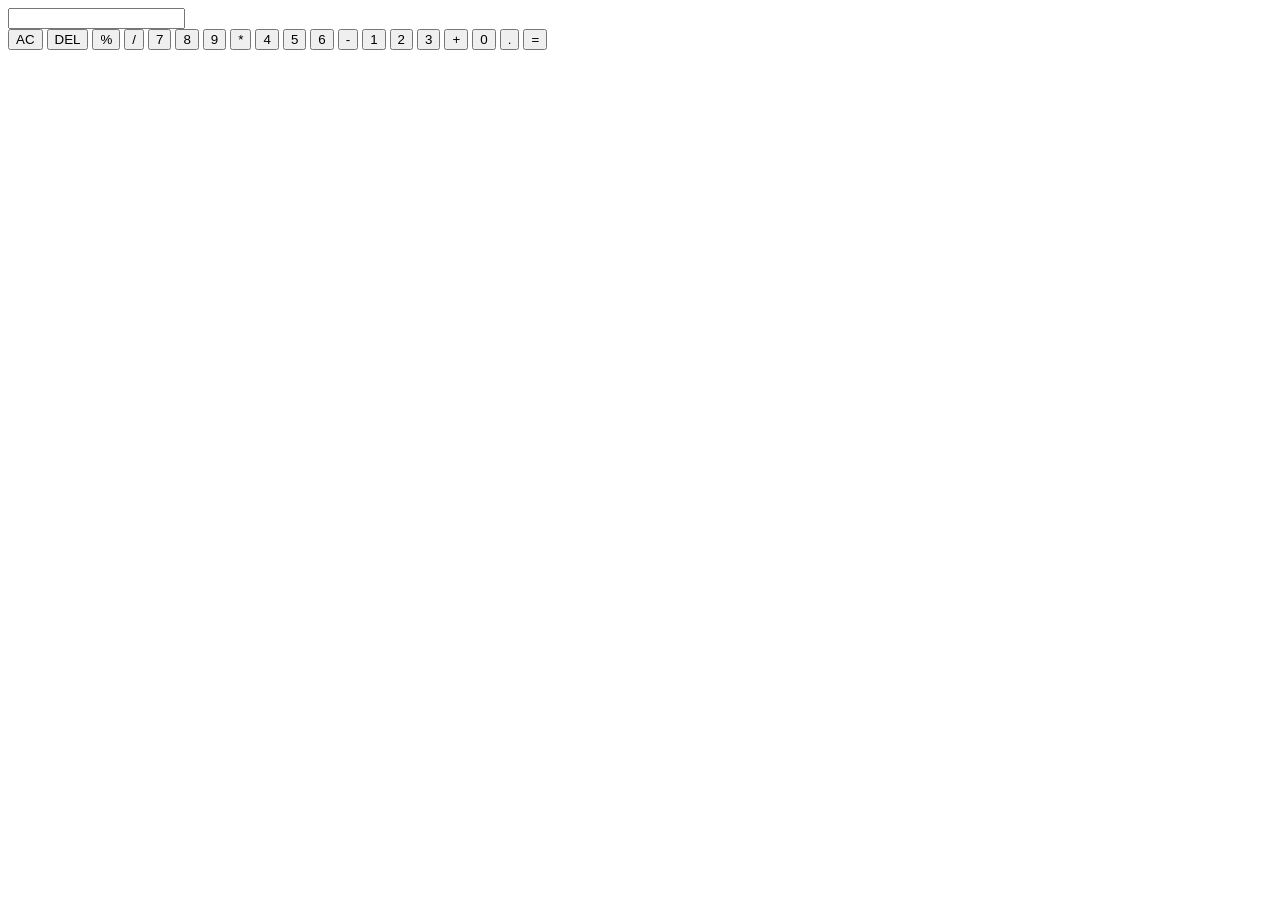
==== Calculator/index.html @ f6a790f0 "Calculator" ====
<!DOCTYPE html>
<html lang="en">

<head>
    <meta charset="UTF-8">
    <meta name="viewport" content="width=device-width, initial-scale=1.0">
    <title>Calculator</title>
</head>

<body>
    <div class="container">
        <div class="display-area">
            <input type="text" readonly id="display">
        </div>
        <div class="buttons-area">
            <button onclick="cleaarAll()">AC</button>
            <button onclick="clearOne()">DEL</button>
            <button onclick="append('%')">%</button>
            <button onclick="append('/')">/</button>
            <button onclick="append('7')">7</button>
            <button onclick="append('8')">8</button>
            <button onclick="append('9')">9</button>
            <button onclick="append('*')">*</button>
            <button onclick="append('4')">4</button>
            <button onclick="append('5')">5</button>
            <button onclick="append('6')">6</button>
            <button onclick="append('-')">-</button>
            <button onclick="append('1')">1</button>
            <button onclick="append('2')">2</button>
            <button onclick="append('3')">3</button>
            <button onclick="append('+')">+</button>
            <button onclick="append('0')">0</button>
            <button onclick="append('.')">.</button>
            <button onclick="cal()">=</button>
        </div>
    </div>


    <script>
        const display = document.getElementById('display');

        function append(input) {
            display.value += input;
        }
        function cleaarAll() {
            display.value = "";
        }
        function clearOne() {
            display.value = display.value.slice(0, -1);
        }

        function cal() {
            try {
                display.value = eval(display.value);
            } catch (error) {
                display.value = "Eroor";
            }
        }

        document.addEventListener('keydown', (e) => {
            const allowedKeys = [
                "0", "1", "2", "3", "4", "5", "6", "7", "8", "9",
                "+", "-", "*", "/", "%"
            ];
            if (allowedKeys.includes(e.key)) {
                append(e.key);
            }
            if (e.key === "Backspace") {
                clearOne();
            }
            if (e.key === "Enter") {
                cal();
            }
        })
    </script>
</body>

</html>
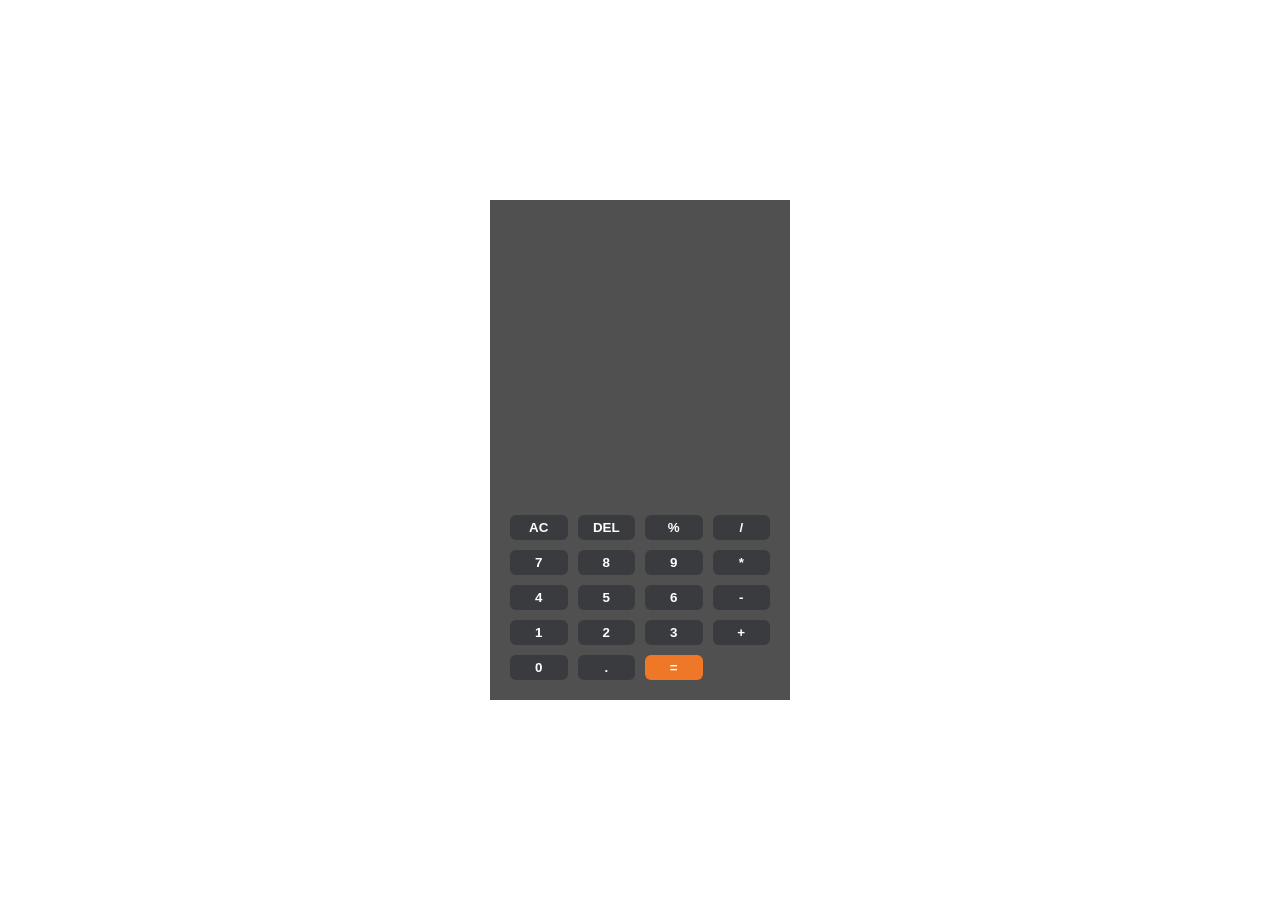
==== commit 2e8ee658: "Counter" ====
--- a/Calculator/index.html
+++ b/Calculator/index.html
@@ -5,6 +5,81 @@
     <meta charset="UTF-8">
     <meta name="viewport" content="width=device-width, initial-scale=1.0">
     <title>Calculator</title>
+    <style>
+        * {
+            padding: 0;
+            margin: 0;
+            box-sizing: border-box;
+        }
+
+        html,
+        body {
+            height: 100vh;
+            width: 100vw;
+            display: flex;
+            align-items: center;
+            justify-content: center;
+        }
+
+        .container {
+            width: 300px;
+            height: 500px;
+            /* border: 1px solid black; */
+            padding: 20px;
+            /* border-radius: 12px; */
+            display: flex;
+            flex-direction: column;
+            justify-content: space-between;
+            background-color: #505050;
+        }
+
+        .display-area {
+            padding: 110px 10px 20px 10px;
+            width: 100%;
+            height: 100%;
+        }
+
+        .display-area input {
+            outline: none;
+            background-color: #505050;
+            color: white;
+            border: none;
+            font-size: large;
+        }
+
+        .buttons-area {
+            display: grid;
+            grid-template-columns: 1fr 1fr 1fr 1fr;
+
+            gap: 10px
+        }
+
+        #equalTo {
+            background-color: #ef7828;
+        }
+
+        button {
+            /* height: 50px;
+            width: 50px; */
+            outline: none;
+            border: none;
+            font-weight: 700;
+            background-color: #393b3e;
+            color: white;
+            padding: 5px;
+            border-radius: 6px;
+        }
+        @media(max-width:425px){
+            .container {
+                height: 100vh;
+                width: 100vw;
+            }
+            button {
+                height: 50px;
+                width: 50px;
+            }
+        }
+    </style>
 </head>
 
 <body>
@@ -31,7 +106,7 @@
             <button onclick="append('+')">+</button>
             <button onclick="append('0')">0</button>
             <button onclick="append('.')">.</button>
-            <button onclick="cal()">=</button>
+            <button onclick="cal()" id="equalTo">=</button>
         </div>
     </div>
 
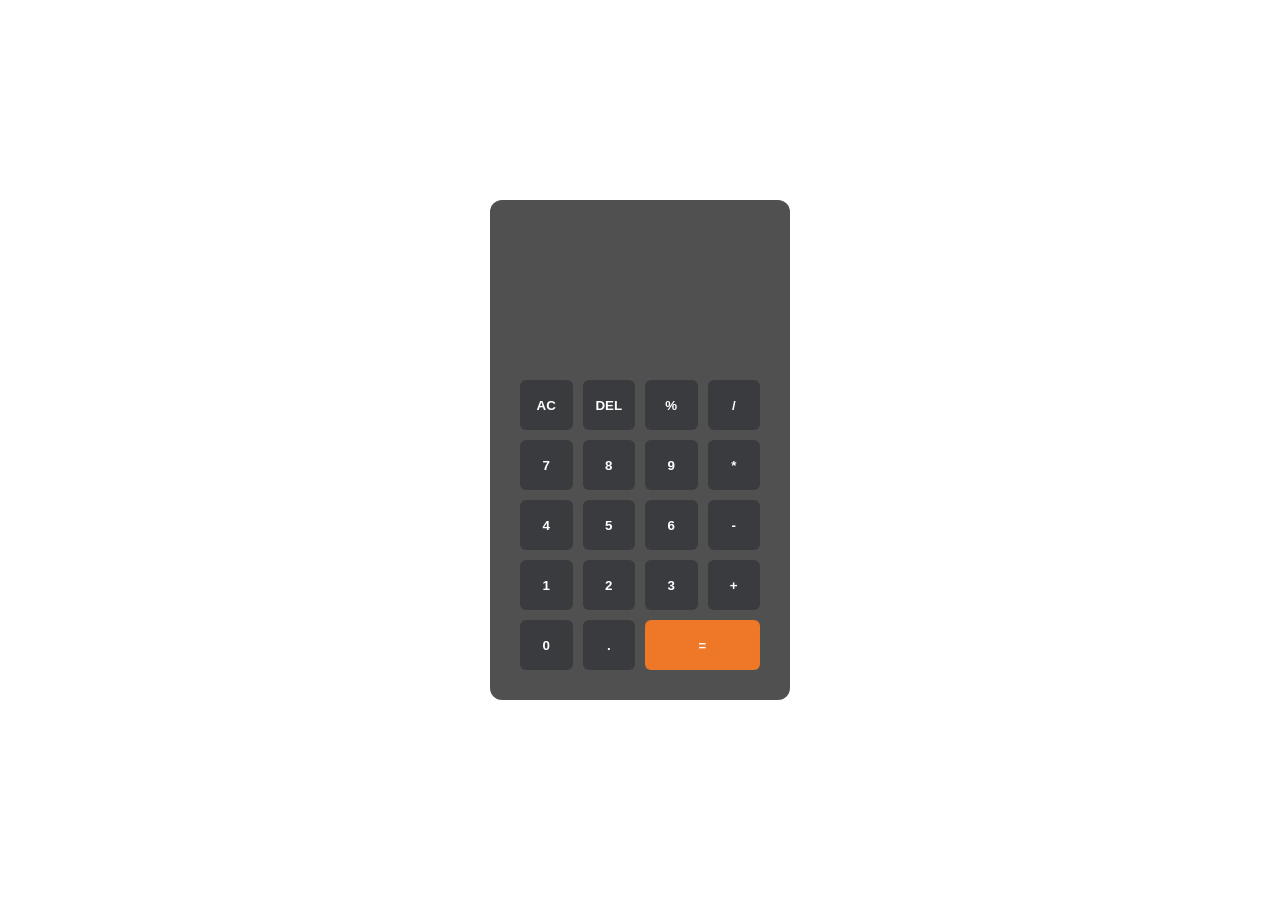
==== commit b265ff51: "Calculator" ====
--- a/Calculator/index.html
+++ b/Calculator/index.html
@@ -5,81 +5,7 @@
     <meta charset="UTF-8">
     <meta name="viewport" content="width=device-width, initial-scale=1.0">
     <title>Calculator</title>
-    <style>
-        * {
-            padding: 0;
-            margin: 0;
-            box-sizing: border-box;
-        }
-
-        html,
-        body {
-            height: 100vh;
-            width: 100vw;
-            display: flex;
-            align-items: center;
-            justify-content: center;
-        }
-
-        .container {
-            width: 300px;
-            height: 500px;
-            /* border: 1px solid black; */
-            padding: 20px;
-            /* border-radius: 12px; */
-            display: flex;
-            flex-direction: column;
-            justify-content: space-between;
-            background-color: #505050;
-        }
-
-        .display-area {
-            padding: 110px 10px 20px 10px;
-            width: 100%;
-            height: 100%;
-        }
-
-        .display-area input {
-            outline: none;
-            background-color: #505050;
-            color: white;
-            border: none;
-            font-size: large;
-        }
-
-        .buttons-area {
-            display: grid;
-            grid-template-columns: 1fr 1fr 1fr 1fr;
-
-            gap: 10px
-        }
-
-        #equalTo {
-            background-color: #ef7828;
-        }
-
-        button {
-            /* height: 50px;
-            width: 50px; */
-            outline: none;
-            border: none;
-            font-weight: 700;
-            background-color: #393b3e;
-            color: white;
-            padding: 5px;
-            border-radius: 6px;
-        }
-        @media(max-width:425px){
-            .container {
-                height: 100vh;
-                width: 100vw;
-            }
-            button {
-                height: 50px;
-                width: 50px;
-            }
-        }
-    </style>
+    <link rel="stylesheet" href="style.css">
 </head>
 
 <body>
@@ -109,45 +35,7 @@
             <button onclick="cal()" id="equalTo">=</button>
         </div>
     </div>
-
-
-    <script>
-        const display = document.getElementById('display');
-
-        function append(input) {
-            display.value += input;
-        }
-        function cleaarAll() {
-            display.value = "";
-        }
-        function clearOne() {
-            display.value = display.value.slice(0, -1);
-        }
-
-        function cal() {
-            try {
-                display.value = eval(display.value);
-            } catch (error) {
-                display.value = "Eroor";
-            }
-        }
-
-        document.addEventListener('keydown', (e) => {
-            const allowedKeys = [
-                "0", "1", "2", "3", "4", "5", "6", "7", "8", "9",
-                "+", "-", "*", "/", "%"
-            ];
-            if (allowedKeys.includes(e.key)) {
-                append(e.key);
-            }
-            if (e.key === "Backspace") {
-                clearOne();
-            }
-            if (e.key === "Enter") {
-                cal();
-            }
-        })
-    </script>
+    <script src="script.js"></script>
 </body>
 
 </html>
--- a/Calculator/style.css
+++ b/Calculator/style.css
@@ -0,0 +1,81 @@
+* {
+    padding: 0;
+    margin: 0;
+    box-sizing: border-box;
+}
+
+html,
+body {
+    height: 100vh;
+    width: 100vw;
+    display: flex;
+    align-items: center;
+    justify-content: center;
+}
+
+.container {
+    width: 300px;
+    height: 500px;
+    padding: 30px;
+    border-radius: 12px;
+    display: flex;
+    flex-direction: column;
+    justify-content: space-between;
+    background-color: #505050;
+    overflow: hidden;
+}
+
+.display-area {
+    margin-bottom: 30px;
+    width: 100%;
+    height: 100%;
+    display: flex;
+    align-items: end;
+}
+
+.display-area input {
+    padding-right: 10px;
+    height: 50px;
+    width: 100%;
+    text-align: end;
+    outline: none;
+    font-size: larger;
+    background-color: #505050;
+    color: white;
+    font-weight: 700;
+    border: none;
+    font-size: large;
+}
+
+.buttons-area {
+    display: grid;
+    grid-template-columns: repeat(4, 1fr);
+    align-items: center;
+    gap: 10px
+}
+
+#equalTo {
+    background-color: #ef7828;
+    grid-column: 3/5;
+}
+
+button {
+    height: 50px;
+    outline: none;
+    border: none;
+    font-weight: 700;
+    background-color: #393b3e;
+    color: white;
+    padding: 5px;
+    border-radius: 6px;
+}
+
+/* mobile-screen */
+@media(max-width:425px) {
+    .container {
+        height: 100vh;
+        width: 100vw;
+        border-radius: 0;
+        overflow: hidden;
+    }
+}
